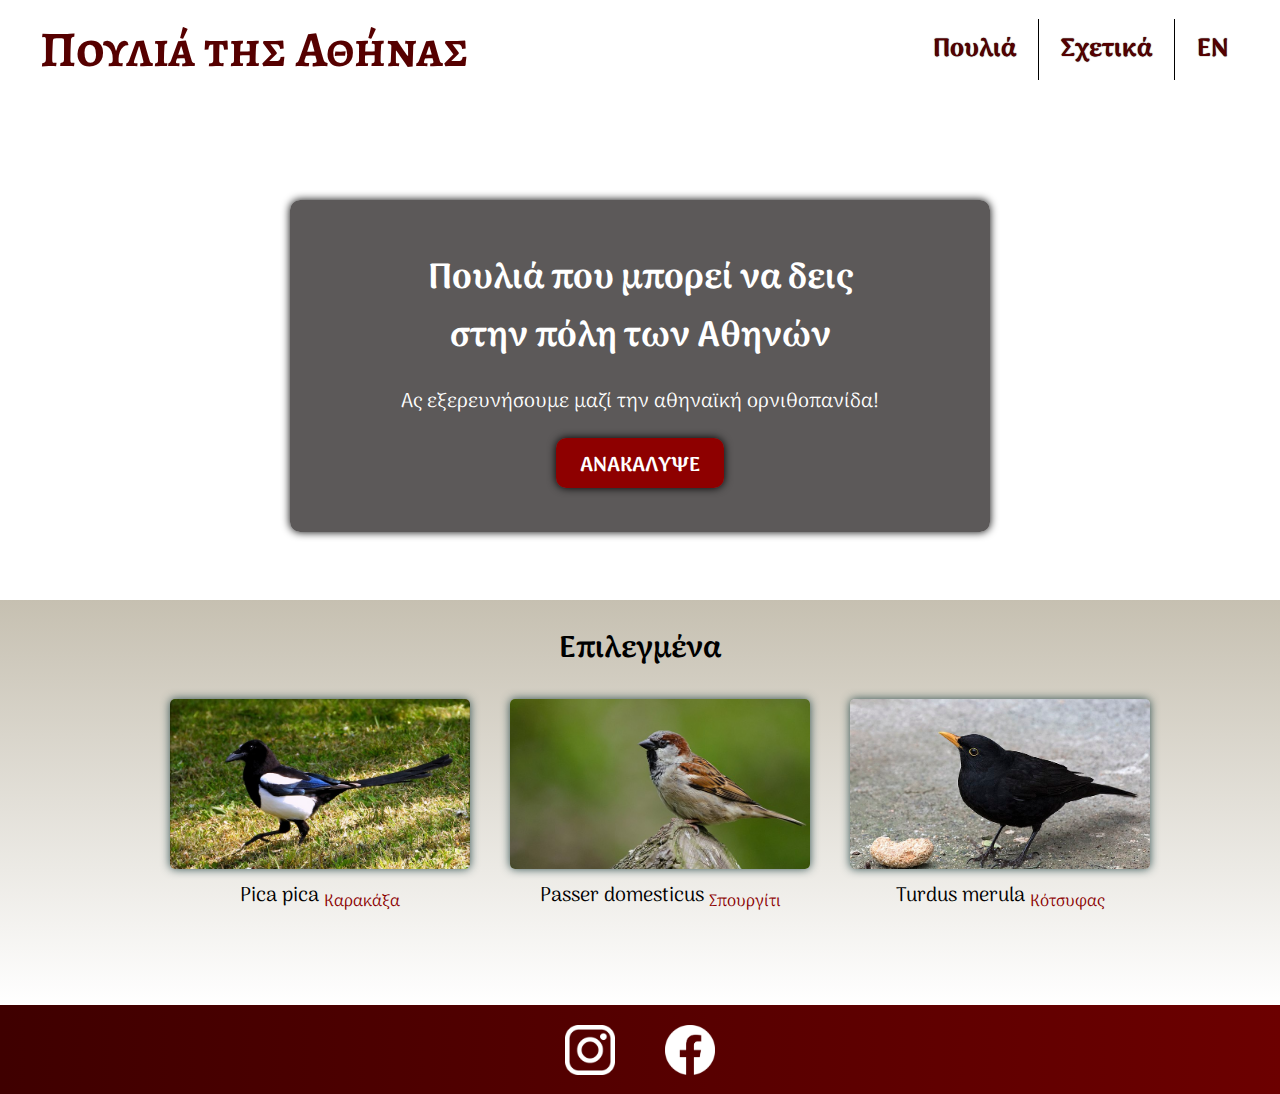
==== el/index.html @ 018dff8d "greek edition of main pages" ====
<!DOCTYPE html>
<html lang="el">
  <head>
    <meta charset="UTF-8" />
    <title>Birds of Athens</title>
    <link
      rel="icon"
      type="image/x-icon"
      href="/resources/images/icons/favicon.ico"
    />
    <link rel="stylesheet" href="/styles/shared.css" />
    <link rel="stylesheet" href="/styles/style.css" />
    <!--fonts-->
    <link rel="preconnect" href="https://fonts.googleapis.com" />
    <link rel="preconnect" href="https://fonts.gstatic.com" crossorigin />
    <link
      href="https://fonts.googleapis.com/css2?family=Alegreya+SC:wght@400;700&family=Arima:wght@200;400;700&display=swap"
      rel="stylesheet"
    />
  </head>
  <body>
    <header>
      <div id="page-logo"><a href="/el/index.html">Πουλιά της Αθήνας</a></div>
      <nav>
        <ul>
          <li><a href="/el/birds.html">Πουλιά</a></li>
          <li><a href="">Σχετικά</a></li>
          <li><a href="/index.html">EN</a></li>
        </ul>
      </nav>
    </header>
    <main>
      <section id="hero">
        <div id="hero-content">
          <h1>Πουλιά που μπορεί να δεις <br>στην πόλη των Αθηνών</h1>
          <p>Ας εξερευνήσουμε μαζί την αθηναϊκή ορνιθοπανίδα!</p>
          <a href="/el/birds.html">Ανακάλυψε</a>
        </div>
      </section>
      <section id="highlights">
        <h2>Επιλεγμένα</h2>
        <ul id="birds">
          <li class="bird">
            <img
              src="/resources/images/birds/magpie.jpg"
              alt="a strutting magpie"
            />
            <p>Pica pica <sub>Καρακάξα</sub></p>
          </li>
          <li class="bird">
            <img
              src="/resources/images/birds/sparrow.jpg"
              alt="house sparrow"
            />
            <p>Passer domesticus <sub>Σπουργίτι</sub></p>
          </li>
          <li class="bird">
            <img
              src="/resources/images/birds/blackbird.jpg"
              alt="common blackbird next to a breadcrump"
            />
            <p>Turdus merula <sub>Κότσυφας</sub></p>
          </li>
        </ul>
      </section>
    </main>
    <footer>
      <ul>
        <li>
          <a href="https://www.instagram.com"
            ><img
              src="/resources/images/icons/insta.png"
              alt="white instagram logo"
          /></a>
        </li>
        <li>
          <a href="https://www.facebook.com"
            ><img
              src="/resources/images/icons/facebook.png"
              alt="white facebook logo"
          /></a>
        </li>
      </ul>
    </footer>
  </body>
</html>
---- styles/shared.css ----
body {
    font-family: 'Arima', cursive;
    margin: 0;
}

header {
    display: flex;
    justify-content: space-between;
    align-items: center;
    padding: 15px 30px;
    position:absolute;
    top:0;
    width:100%;
    box-sizing: border-box;
    
}

a {
    text-decoration: none;
    color:#560000;
}

nav a {
    font-size: 25px;
    font-weight: bold;
    padding: 5px 12px 0;
    text-shadow: 0 0 1px black;
}

nav a:hover{
    background-color: rgba(255, 255, 255, 0.626);
    border-radius: 5px;
    box-shadow: 0 0 2px rgb(255, 255, 255);
}

ul {
    list-style: none;
}

nav ul {
    margin: 0;
    padding: 0;
    display: flex;
    justify-content: flex-end;
    align-items: center;
    font-size: 20px;
    color:brown;
}

nav li {
    padding: 10px;
}

nav li+li {
    border-left: 1px solid black;
}

h2 {
    text-align: center;
    font-size: 30px;
    padding-top: 25px;
    margin-top: 0;
}

#page-logo a {
    padding: 10px;
    font-weight: 700;
    color: #560000;
    font-size: 50px;
    font-family: 'Alegreya SC', serif;
    text-shadow: 0px 0px 10px white;
}

footer {
    background:linear-gradient(90deg, rgb(63, 0, 0), rgb(108, 0, 0));
}

footer ul {
    display: flex;
    justify-content: center;
    padding: 20px 5px 10px;
    margin: 0;
}

footer li {
    padding: 0 25px;
}

footer img {
    width: 50px;
    height: 50px;
}
---- styles/style.css ----
#hero {
  height: 600px;
  background-image: url("/resources/images/birds-in-front-of-propylaea.jpg");
  background-position: 55% 37%;
}

#hero-content {
  width: 700px;
  background-color: rgba(51, 47, 47, 0.8);
  box-shadow: 0 0 8px black;
  border-radius: 10px;
  text-align: center;
  padding: 50px 0;
  margin: 0 auto;
  position: relative;
  top: 200px;
}

#hero-content h1 {
    color:white;
    font-size: 35px;
    margin:0;
   
}

#hero-content p {
    color:white;
    font-size: 20px;
    font-weight: 400;
    margin-bottom: 32px;
} 

#hero-content a {
    background-color: #8e0000;
    padding: 12px 24px 6px;
    color: white;
    font-size: 20px;
    font-weight: bold;
    text-align: center;
    text-transform: uppercase;
    border-radius: 10px;
    box-shadow: 0 0 8px black;
}

#hero-content a:hover {
    background-color: #640000;
}

#highlights {
    background:linear-gradient(180deg, #c6c0b1, white) ;
}

#birds {
    display:flex;
    width: 90%;
    margin: auto;
    padding-bottom: 40px;
    flex-wrap: wrap;
    justify-content: center;
    text-align: center;
    font-size: 20px;
}

sub {
    color: darkred;
}

.bird {
    margin: 0 20px;
}

.bird p {
    margin-top: 0;
    margin-bottom: 50px;
}

#birds img {
    width: 300px;
    height: 170px;
    border-radius: 5px;
    box-shadow: 0 0 10px darkslategray;
    object-fit: cover;
}
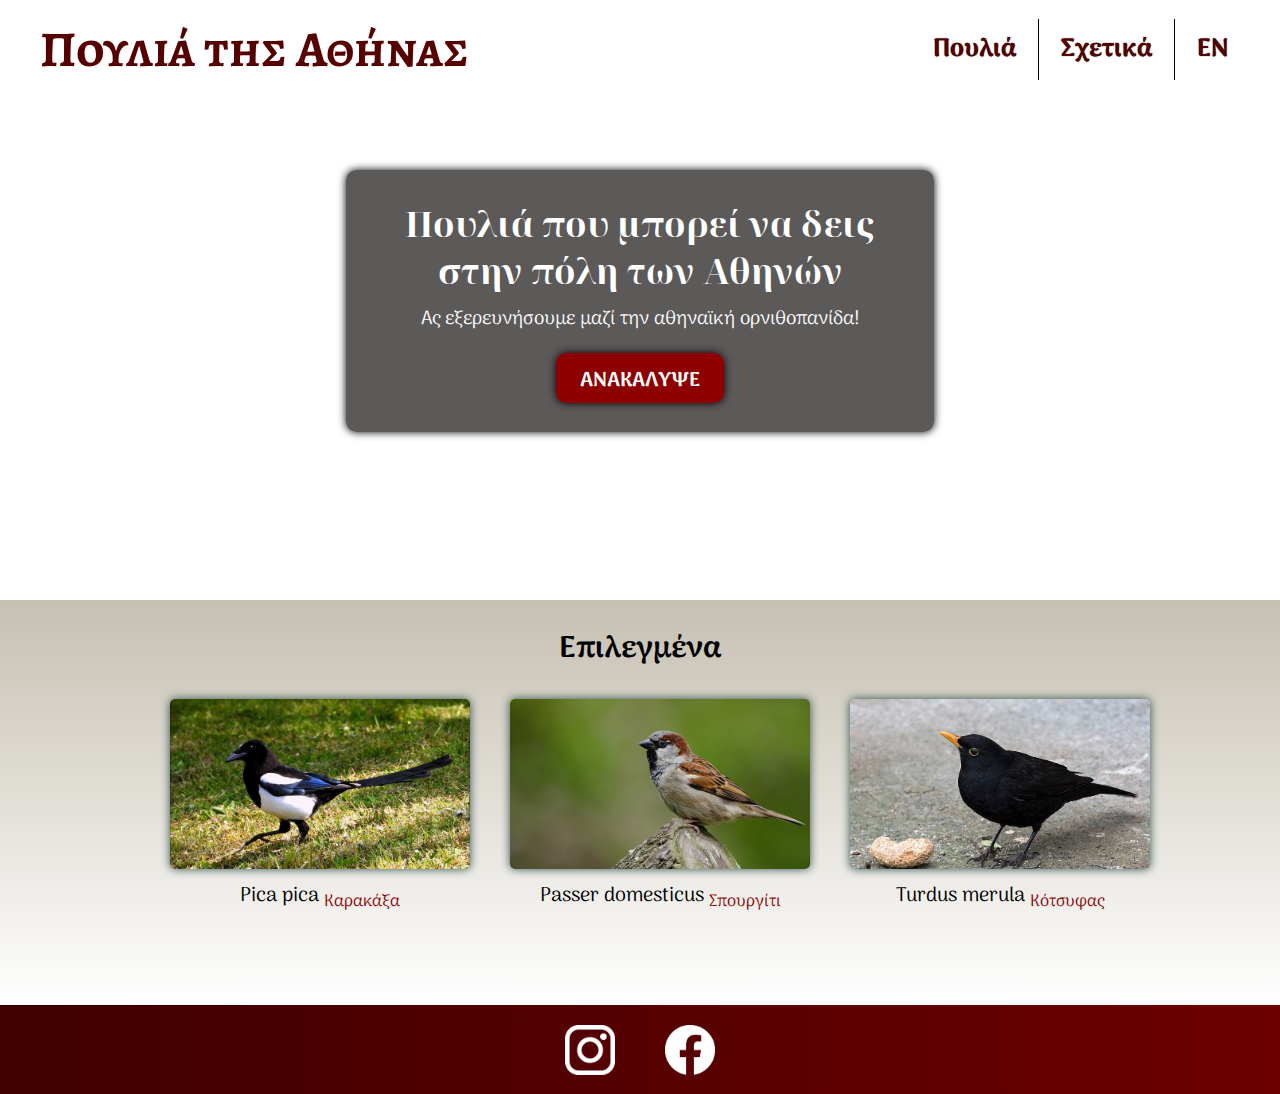
==== commit ec13e5df: "minor changes" ====
--- a/el/index.html
+++ b/el/index.html
@@ -14,7 +14,7 @@
     <link rel="preconnect" href="https://fonts.googleapis.com" />
     <link rel="preconnect" href="https://fonts.gstatic.com" crossorigin />
     <link
-      href="https://fonts.googleapis.com/css2?family=Alegreya+SC:wght@400;700&family=Arima:wght@200;400;700&display=swap"
+      href="https://fonts.googleapis.com/css2?family=Alegreya+SC:wght@400;700&family=Arima:wght@200;400;700&family=Noto+Serif+Display&display=swap"
       rel="stylesheet"
     />
   </head>
--- a/styles/style.css
+++ b/styles/style.css
@@ -5,29 +5,31 @@
 }
 
 #hero-content {
-  width: 700px;
+  width: 528px;
   background-color: rgba(51, 47, 47, 0.8);
   box-shadow: 0 0 8px black;
   border-radius: 10px;
   text-align: center;
-  padding: 50px 0;
+  padding: 30px 30px 35px;
   margin: 0 auto;
   position: relative;
-  top: 200px;
+  top: 170px;
 }
 
 #hero-content h1 {
     color:white;
     font-size: 35px;
     margin:0;
-   
+    font-family: 'Noto Serif Display', serif;
 }
 
 #hero-content p {
     color:white;
-    font-size: 20px;
+    font-size: 19px;
     font-weight: 400;
-    margin-bottom: 32px;
+    margin-top: 10px;
+    margin-bottom: 30px;
+    
 } 
 
 #hero-content a {
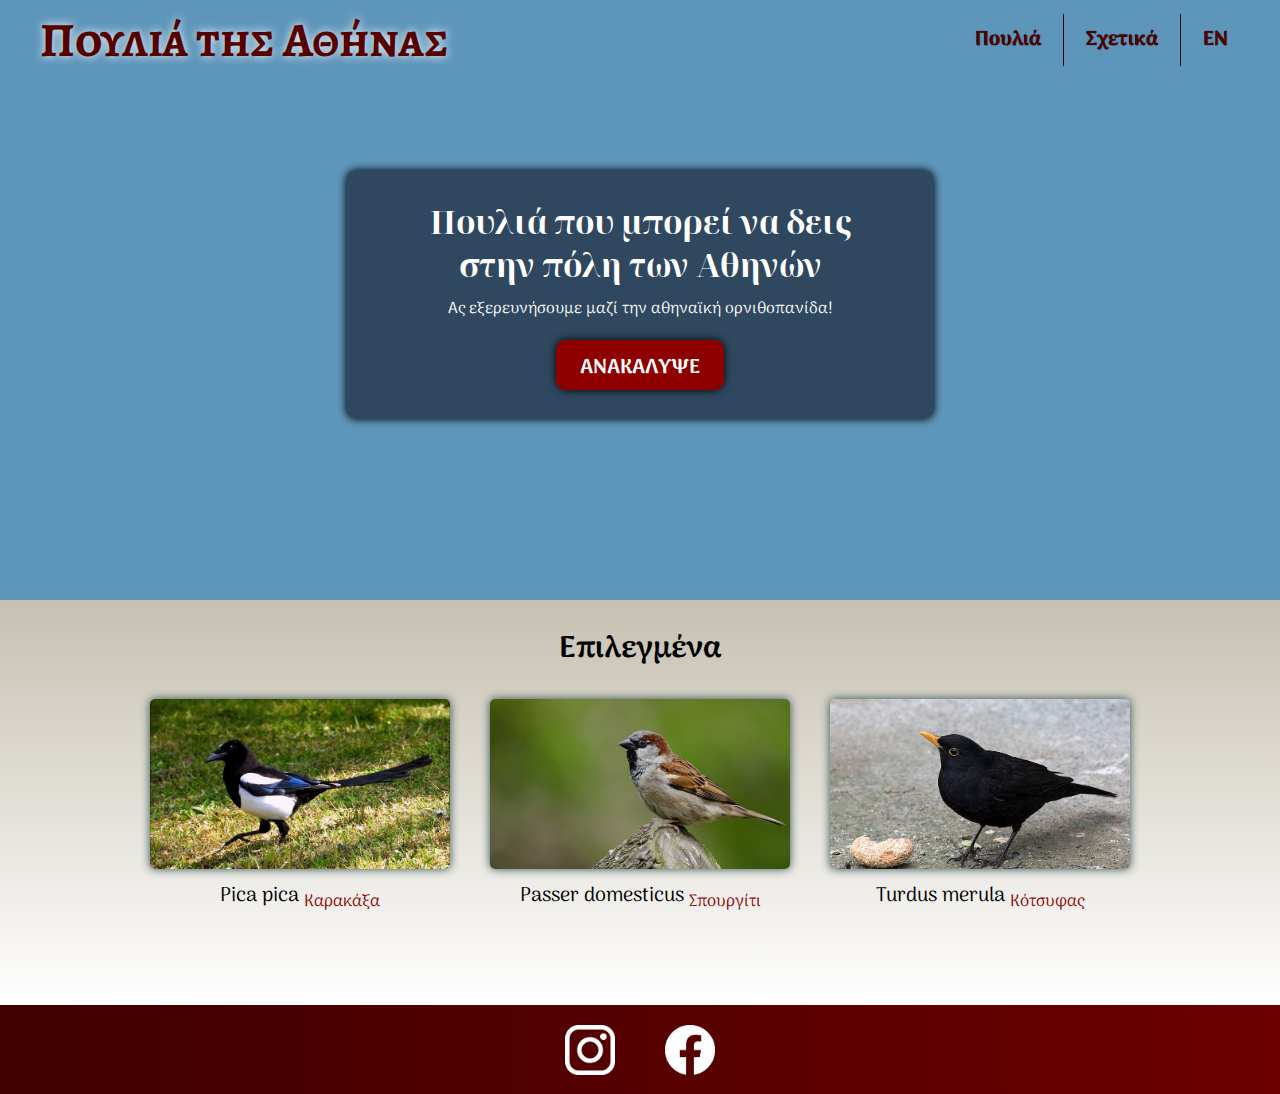
==== commit 0b8b2764: "addition of hamburger button on header" ====
--- a/el/index.html
+++ b/el/index.html
@@ -28,6 +28,11 @@
           <li><a href="/index.html">EN</a></li>
         </ul>
       </nav>
+      <a href="" class="menu-btn">
+        <span></span>
+        <span></span>
+        <span></span>
+      </a>
     </header>
     <main>
       <section id="hero">
--- a/styles/shared.css
+++ b/styles/shared.css
@@ -1,5 +1,6 @@
 body {
     font-family: 'Arima', cursive;
+    background-color: #5e96bb;
     margin: 0;
 }
 
@@ -11,6 +12,7 @@
     position:absolute;
     top:0;
     width:100%;
+    height: 5rem;
     box-sizing: border-box;
     
 }
@@ -21,7 +23,7 @@
 }
 
 nav a {
-    font-size: 25px;
+    font-size: 1.25rem;
     font-weight: bold;
     padding: 5px 12px 0;
     text-shadow: 0 0 1px black;
@@ -62,11 +64,15 @@
     margin-top: 0;
 }
 
+sub {
+    color: darkred;
+}
+
 #page-logo a {
     padding: 10px;
     font-weight: 700;
     color: #560000;
-    font-size: 50px;
+    font-size: 3rem;
     font-family: 'Alegreya SC', serif;
     text-shadow: 0px 0px 10px white;
 }
@@ -89,4 +95,36 @@
 footer img {
     width: 50px;
     height: 50px;
+}
+
+.menu-btn {
+    display: none;
+    width: 3rem;
+    height: 3rem;
+}
+
+.menu-btn span {
+    width:100%; 
+    height: 3px;
+    background-color: #560000;
+}
+
+@media only screen and (max-width: 800px) {
+    #page-logo a {
+        font-size: 2rem;
+    }
+
+    nav ul {
+        display: none;
+    }
+
+    h2 {
+        font-size: 1.5rem;
+    }
+
+    .menu-btn {
+        display: flex;
+        flex-direction: column;
+        justify-content: space-around;
+    }
 }--- a/styles/style.css
+++ b/styles/style.css
@@ -5,8 +5,8 @@
 }
 
 #hero-content {
-  width: 528px;
-  background-color: rgba(51, 47, 47, 0.8);
+  width: 33rem;
+  background-color: rgba(22, 31, 46, 0.65);
   box-shadow: 0 0 8px black;
   border-radius: 10px;
   text-align: center;
@@ -18,14 +18,14 @@
 
 #hero-content h1 {
     color:white;
-    font-size: 35px;
+    font-size: 2rem;
     margin:0;
     font-family: 'Noto Serif Display', serif;
 }
 
 #hero-content p {
     color:white;
-    font-size: 19px;
+    font-size: 1rem;
     font-weight: 400;
     margin-top: 10px;
     margin-bottom: 30px;
@@ -36,7 +36,7 @@
     background-color: #8e0000;
     padding: 12px 24px 6px;
     color: white;
-    font-size: 20px;
+    font-size: 1.25rem;
     font-weight: bold;
     text-align: center;
     text-transform: uppercase;
@@ -57,14 +57,11 @@
     width: 90%;
     margin: auto;
     padding-bottom: 40px;
+    padding-left: 0;
     flex-wrap: wrap;
     justify-content: center;
     text-align: center;
     font-size: 20px;
-}
-
-sub {
-    color: darkred;
 }
 
 .bird {
@@ -83,3 +80,35 @@
     box-shadow: 0 0 10px darkslategray;
     object-fit: cover;
 }
+
+@media (max-width: 800px) {
+    #hero-content h1 {
+        font-size: 1.7rem;
+    }
+    #hero-content {
+        width: 70%;
+        max-height: 359px;
+    }
+}
+
+@media (max-width: 260px) {
+    #hero-content {
+        padding: 1rem;
+    }
+    
+    #hero-content h1{
+        padding-bottom: 2rem;
+        margin:auto;
+        font-size: 1.5rem;
+        word-wrap: break-word;
+    }
+
+    #hero-content p{
+        display: none;
+    }
+    
+    #hero-content a{
+        font-size: 0.8rem;
+        padding: 0.2rem 0.5rem;
+    }
+}
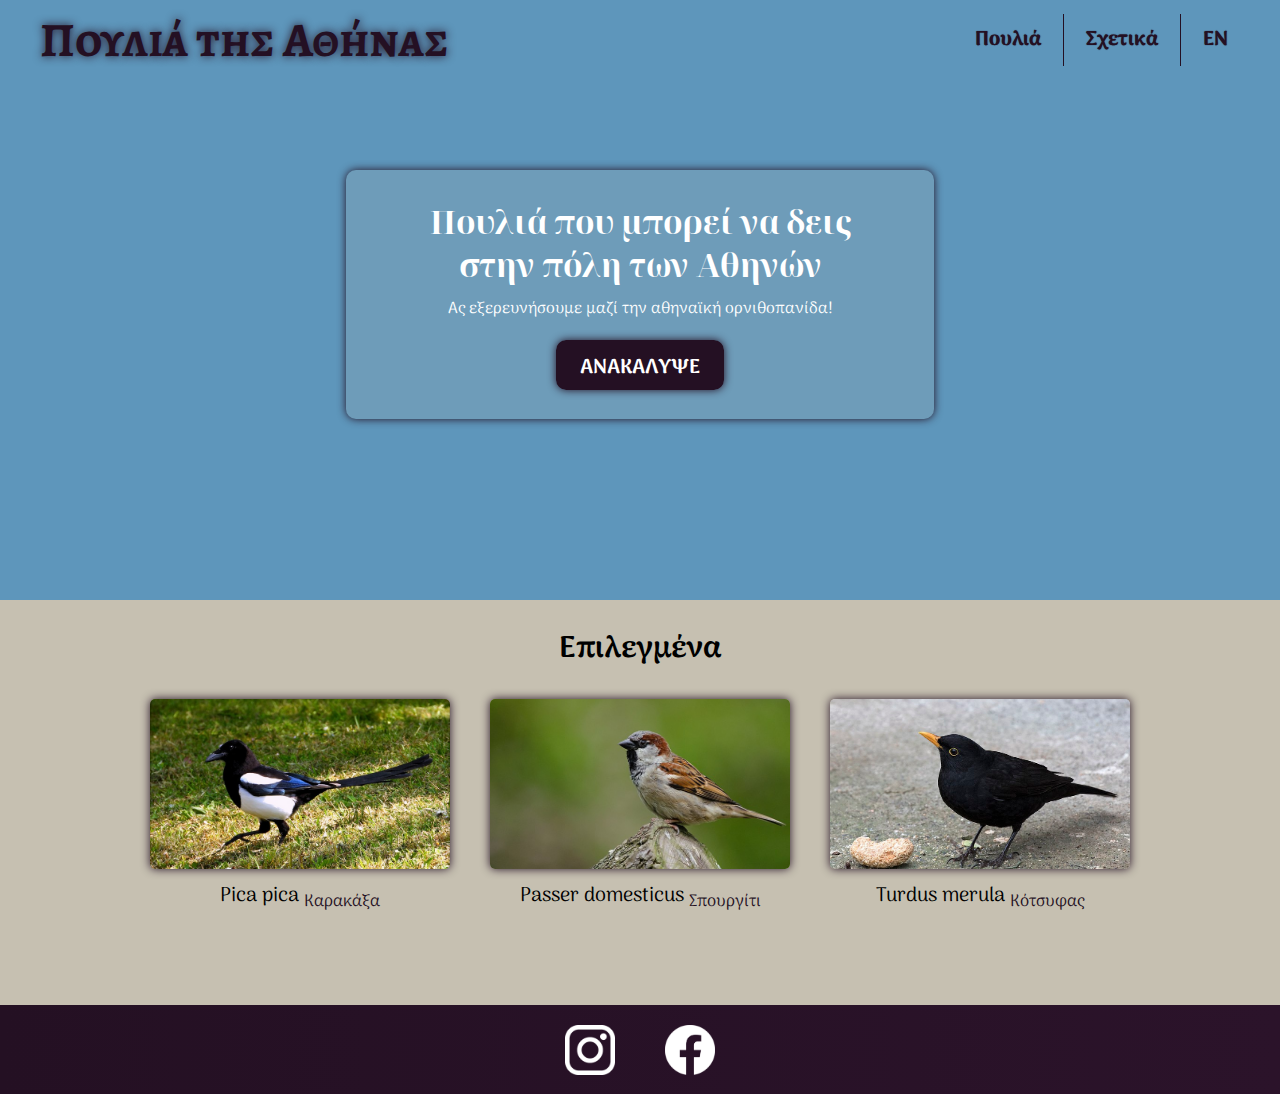
==== commit 1f71d41b: "fix el html" ====
--- a/el/index.html
+++ b/el/index.html
@@ -8,6 +8,7 @@
       type="image/x-icon"
       href="/resources/images/icons/favicon.ico"
     />
+    <link rel="stylesheet" href="/styles/fonts-and-colors.css" />
     <link rel="stylesheet" href="/styles/shared.css" />
     <link rel="stylesheet" href="/styles/style.css" />
     <!--fonts-->
@@ -28,12 +29,28 @@
           <li><a href="/index.html">EN</a></li>
         </ul>
       </nav>
-      <a href="" class="menu-btn">
+      <a href="#side-drawer" class="menu-btn">
         <span></span>
         <span></span>
         <span></span>
       </a>
     </header>
+    <aside id="side-drawer">
+      <div id="side-drawer-btn">
+        <a href="#main" class="menu-btn">
+          <span></span>
+          <span></span>
+          <span></span>
+        </a>
+      </div>
+      <nav>
+        <ul>
+          <li><a href="/el/birds.html">Πουλιά</a></li>
+          <li><a href="">Σχετικά</a></li>
+          <li><a href="/index.html">EN</a></li>
+        </ul>
+      </nav>
+    </aside>
     <main>
       <section id="hero">
         <div id="hero-content">
--- a/styles/fonts-and-colors.css
+++ b/styles/fonts-and-colors.css
@@ -0,0 +1,27 @@
+:root {
+    --main-color:  #5e96bb; /*air superiority blue*/
+    --secondary-color: #c6c0b1; /*dun*/
+    --secondary-color-rgb: 198, 192, 177;
+    --accent-color: #241023; /*dark-purple*/
+    --accent-color-lighter: #2b132a;
+    --black-olive: #1d271e;
+    --black-olive-rgb: 29, 39, 30;
+}
+
+body {
+    font-family: 'Arima', cursive;
+    background-color: var(--main-color);
+}
+
+a {
+    text-decoration: none;
+    color: var(--accent-color);
+}
+
+nav a:hover,  .menu-btn:hover{
+    background-color: hwb(0 100% 0% / 0.626);
+}
+
+sub {
+    color: var(--accent-color);
+}--- a/styles/shared.css
+++ b/styles/shared.css
@@ -1,6 +1,4 @@
 body {
-    font-family: 'Arima', cursive;
-    background-color: #5e96bb;
     margin: 0;
 }
 
@@ -14,47 +12,43 @@
     width:100%;
     height: 5rem;
     box-sizing: border-box;
-    
-}
-
-a {
-    text-decoration: none;
-    color:#560000;
 }
 
 nav a {
     font-size: 1.25rem;
     font-weight: bold;
     padding: 5px 12px 0;
-    text-shadow: 0 0 1px black;
+    text-shadow: 0 0 1px var(--accent-color);
 }
 
-nav a:hover{
-    background-color: rgba(255, 255, 255, 0.626);
+nav a:hover,  .menu-btn:hover{
     border-radius: 5px;
-    box-shadow: 0 0 2px rgb(255, 255, 255);
+    box-shadow: 0 0 2px var(--secondary-color);
+}
+
+#side-drawer{
+    display: none;
 }
 
 ul {
     list-style: none;
 }
 
-nav ul {
+header nav ul {
     margin: 0;
     padding: 0;
     display: flex;
     justify-content: flex-end;
     align-items: center;
     font-size: 20px;
-    color:brown;
 }
 
 nav li {
     padding: 10px;
 }
 
-nav li+li {
-    border-left: 1px solid black;
+header nav li+li {
+    border-left: 1px solid var(--accent-color);
 }
 
 h2 {
@@ -64,21 +58,17 @@
     margin-top: 0;
 }
 
-sub {
-    color: darkred;
-}
-
 #page-logo a {
     padding: 10px;
     font-weight: 700;
-    color: #560000;
+    color: var(--accent-color);
     font-size: 3rem;
     font-family: 'Alegreya SC', serif;
-    text-shadow: 0px 0px 10px white;
+    text-shadow: 0px 0px 10px var(--accent-color);
 }
 
 footer {
-    background:linear-gradient(90deg, rgb(63, 0, 0), rgb(108, 0, 0));
+    background:linear-gradient(90deg, var(--accent-color), var(--accent-color-lighter));
 }
 
 footer ul {
@@ -106,7 +96,7 @@
 .menu-btn span {
     width:100%; 
     height: 3px;
-    background-color: #560000;
+    background-color: var(--accent-color);
 }
 
 @media only screen and (max-width: 800px) {
@@ -114,7 +104,7 @@
         font-size: 2rem;
     }
 
-    nav ul {
+    header nav ul {
         display: none;
     }
 
@@ -127,4 +117,38 @@
         flex-direction: column;
         justify-content: space-around;
     }
+
+    #side-drawer:target {
+        display:block;
+        width: 100%;
+        height: 100%;
+        background-color: var(--accent-color);
+        z-index: 2;
+        position: fixed;
+        top:0;
+        left:0;
+    }
+
+    #side-drawer:target ul{
+        color: var(--secondary-color);
+        display: flex;
+        flex-direction: column;
+        align-items: center;
+        padding-left: 0;
+    }
+    
+    #side-drawer:target a {
+        z-index: 3;
+        color: var(--secondary-color);
+    }
+    
+    #side-drawer:target a span{
+        background-color: var(--secondary-color);
+    }
+
+    #side-drawer:target div {
+        display: flex;
+        padding: 15px 30px;
+        justify-content: flex-end;
+    }
 }--- a/styles/style.css
+++ b/styles/style.css
@@ -6,8 +6,8 @@
 
 #hero-content {
   width: 33rem;
-  background-color: rgba(22, 31, 46, 0.65);
-  box-shadow: 0 0 8px black;
+  background-color: rgba(var(--secondary-color-rgb), 0.15);
+  box-shadow: 0 0 8px var(--accent-color);
   border-radius: 10px;
   text-align: center;
   padding: 30px 30px 35px;
@@ -33,7 +33,7 @@
 } 
 
 #hero-content a {
-    background-color: #8e0000;
+    background-color: var(--accent-color);
     padding: 12px 24px 6px;
     color: white;
     font-size: 1.25rem;
@@ -41,15 +41,15 @@
     text-align: center;
     text-transform: uppercase;
     border-radius: 10px;
-    box-shadow: 0 0 8px black;
+    box-shadow: 0 0 8px var(--accent-color);
 }
 
 #hero-content a:hover {
-    background-color: #640000;
+    background-color: var(--accent-color-lighter);
 }
 
 #highlights {
-    background:linear-gradient(180deg, #c6c0b1, white) ;
+    background:linear-gradient(180deg, var(--secondary-color), var(--secondary-color)) ;
 }
 
 #birds {
@@ -77,7 +77,7 @@
     width: 300px;
     height: 170px;
     border-radius: 5px;
-    box-shadow: 0 0 10px darkslategray;
+    box-shadow: 0 0 10px var(--accent-color);
     object-fit: cover;
 }
 
